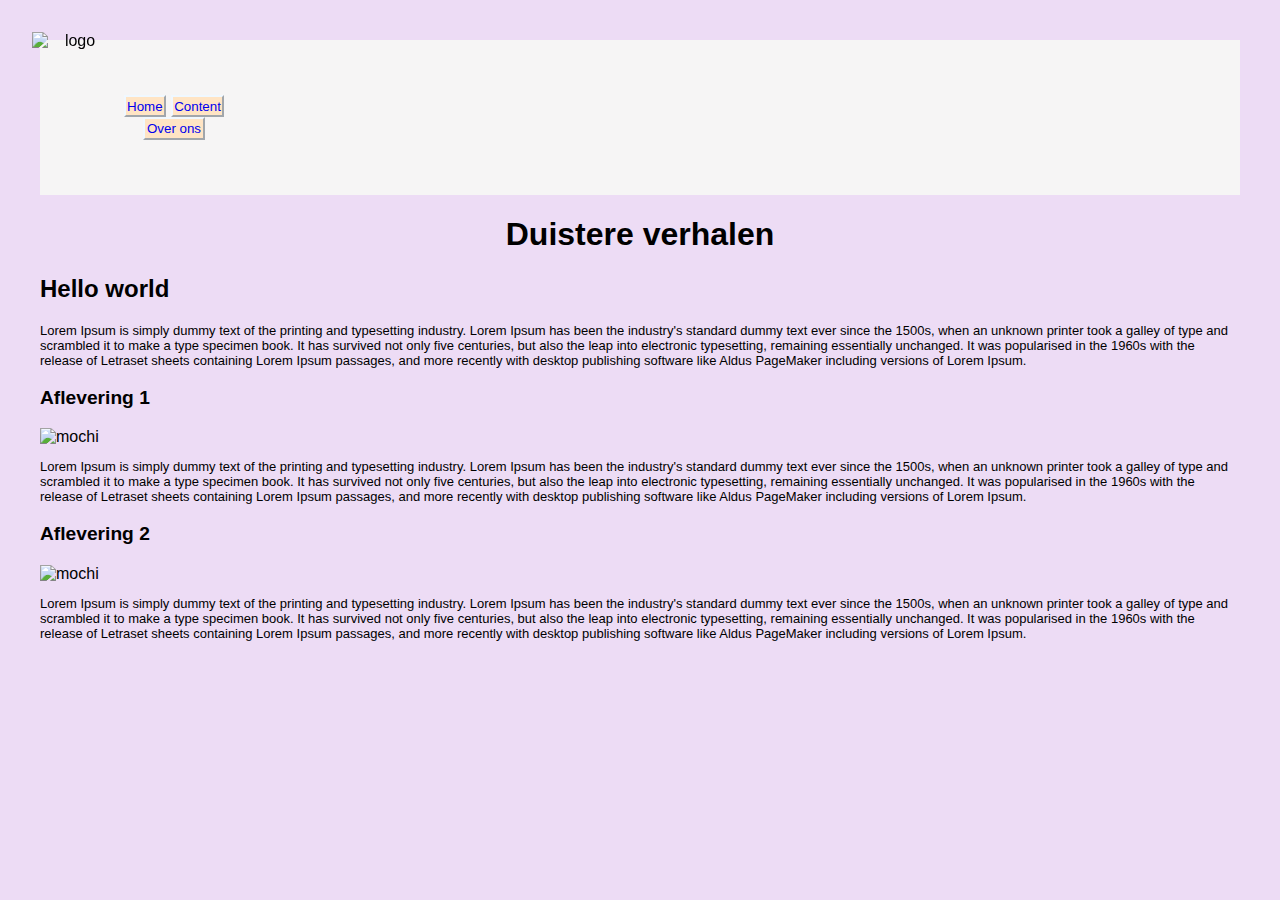
==== index.html @ 84d9e745 "Add files via upload" ====
<!DOCTYPE html>
<html lang="nl">
<head>
    <title>Duistere verhalen</title>
    <meta charset="UTF-8">
    <meta name="viewport" content="width=device,width, initial-scale=1.0">
    <link rel="stylesheet" href="style.css">

   
</head>
<body>
    <header>
        <nav>
            <img class="logo" src="images/logo schets 1 transparant-02 kopie.png" alt="logo">
            <button><a href="index.html">Home</a> </button>
            <button><a href="content.html">Content</a> </button>
            <button><a href="over ons.html">Over ons</a> </button>
        </nav>
    </header>
    <main>
        <h1 class="duister"> Duistere verhalen</h1> 
        <h2 class="Hello">Hello world</h2>
        <p class="h3class">Lorem Ipsum is simply dummy text of the printing and typesetting industry. Lorem Ipsum has been the industry's standard dummy text ever since the 1500s, when an unknown printer took a galley of type and scrambled it to make a type specimen book. It has survived not only five centuries, but also the leap into electronic typesetting, remaining essentially unchanged. It was popularised in the 1960s with the release of Letraset sheets containing Lorem Ipsum passages, and more recently with desktop publishing software like Aldus PageMaker including versions of Lorem Ipsum.</p>
        <p class="Aflevering1">Aflevering 1</p>
        <img src="images/mochi.gif" alt="mochi">
        <p class="h4class">Lorem Ipsum is simply dummy text of the printing and typesetting industry. Lorem Ipsum has been the industry's standard dummy text ever since the 1500s, when an unknown printer took a galley of type and scrambled it to make a type specimen book. It has survived not only five centuries, but also the leap into electronic typesetting, remaining essentially unchanged. It was popularised in the 1960s with the release of Letraset sheets containing Lorem Ipsum passages, and more recently with desktop publishing software like Aldus PageMaker including versions of Lorem Ipsum.</p>
        <p class="Aflevering2">Aflevering 2 </p>
        <img src="images/mochi.jpg" alt="mochi">
        <p class="h4class">Lorem Ipsum is simply dummy text of the printing and typesetting industry. Lorem Ipsum has been the industry's standard dummy text ever since the 1500s, when an unknown printer took a galley of type and scrambled it to make a type specimen book. It has survived not only five centuries, but also the leap into electronic typesetting, remaining essentially unchanged. It was popularised in the 1960s with the release of Letraset sheets containing Lorem Ipsum passages, and more recently with desktop publishing software like Aldus PageMaker including versions of Lorem Ipsum.</p>
    </main>


</body>
<footer>

</footer>
</html>
---- style.css ----
body {
  background-color: rgb(237, 220, 245);
  padding: 2em;
}


a {
  text-decoration:none
}
a:hover {
    color: rgb(255, 127, 255);
}

button {
    background-color: bisque;
    padding: 1%;
    background-origin: padding-box;
    border-color: aliceblue
}

.Aflevering1 {
  font-weight: bold;
  font-size: larger;
  font-family: 'Lucida Sans', 'Lucida Sans Regular', 'Lucida Grande', 'Lucida Sans Unicode', Geneva, Verdana, sans-serif;
}
.Aflevering2 {
    font-size: larger;
    font-weight: bold;
    font-family: 'Lucida Sans', 'Lucida Sans Regular', 'Lucida Grande', 'Lucida Sans Unicode', Geneva, Verdana, sans-serif;
}


nav {
  text-align: center;
  font-family: 'Lucida Sans', 'Lucida Sans Regular', 'Lucida Grande', 'Lucida Sans Unicode', Geneva, Verdana, sans-serif;
  padding: 2%;
}

.duister {
  text-align: center;
  font-family: 'Lucida Sans', 'Lucida Sans Regular', 'Lucida Grande', 'Lucida Sans Unicode', Geneva, Verdana, sans-serif;
}

header {
  background-color: beige;
  text-align: center;
  border-width: 2%;
  font-family: 'Lucida Sans', 'Lucida Sans Regular', 'Lucida Grande', 'Lucida Sans Unicode', Geneva, Verdana, sans-serif
}

.hello {
  font-family: 'Lucida Sans', 'Lucida Sans Regular', 'Lucida Grande', 'Lucida Sans Unicode', Geneva, Verdana, sans-serif
}

main {
 font-family: 'Lucida Sans', 'Lucida Sans Regular', 'Lucida Grande', 'Lucida Sans Unicode', Geneva, Verdana, sans-serif;
}

p {
    font-size: small;
    font-family: 'Lucida Sans', 'Lucida Sans Regular', 'Lucida Grande', 'Lucida Sans Unicode', Geneva, Verdana, sans-serif;
}

.logo {
    width: 4em;
    height: 4em;
    position: fixed;
    top: 0;
    left: 0;
    width: 5em;
    height: 5em;
    left: 2em;
    top: 2em;
}
.h3class{
    
}

header {

  background-color: #f6f5f5;
  text-align: center;
  padding-bottom: 2em;
  padding-left: 2em;
  padding-top: 2em;
  font-family: sans-serif;
  justify-content: start; 
  display: flex;
  flex direction: columns: ;
  align-items: center;
  flex-wrap: wrap;
  gap: 4em;
}
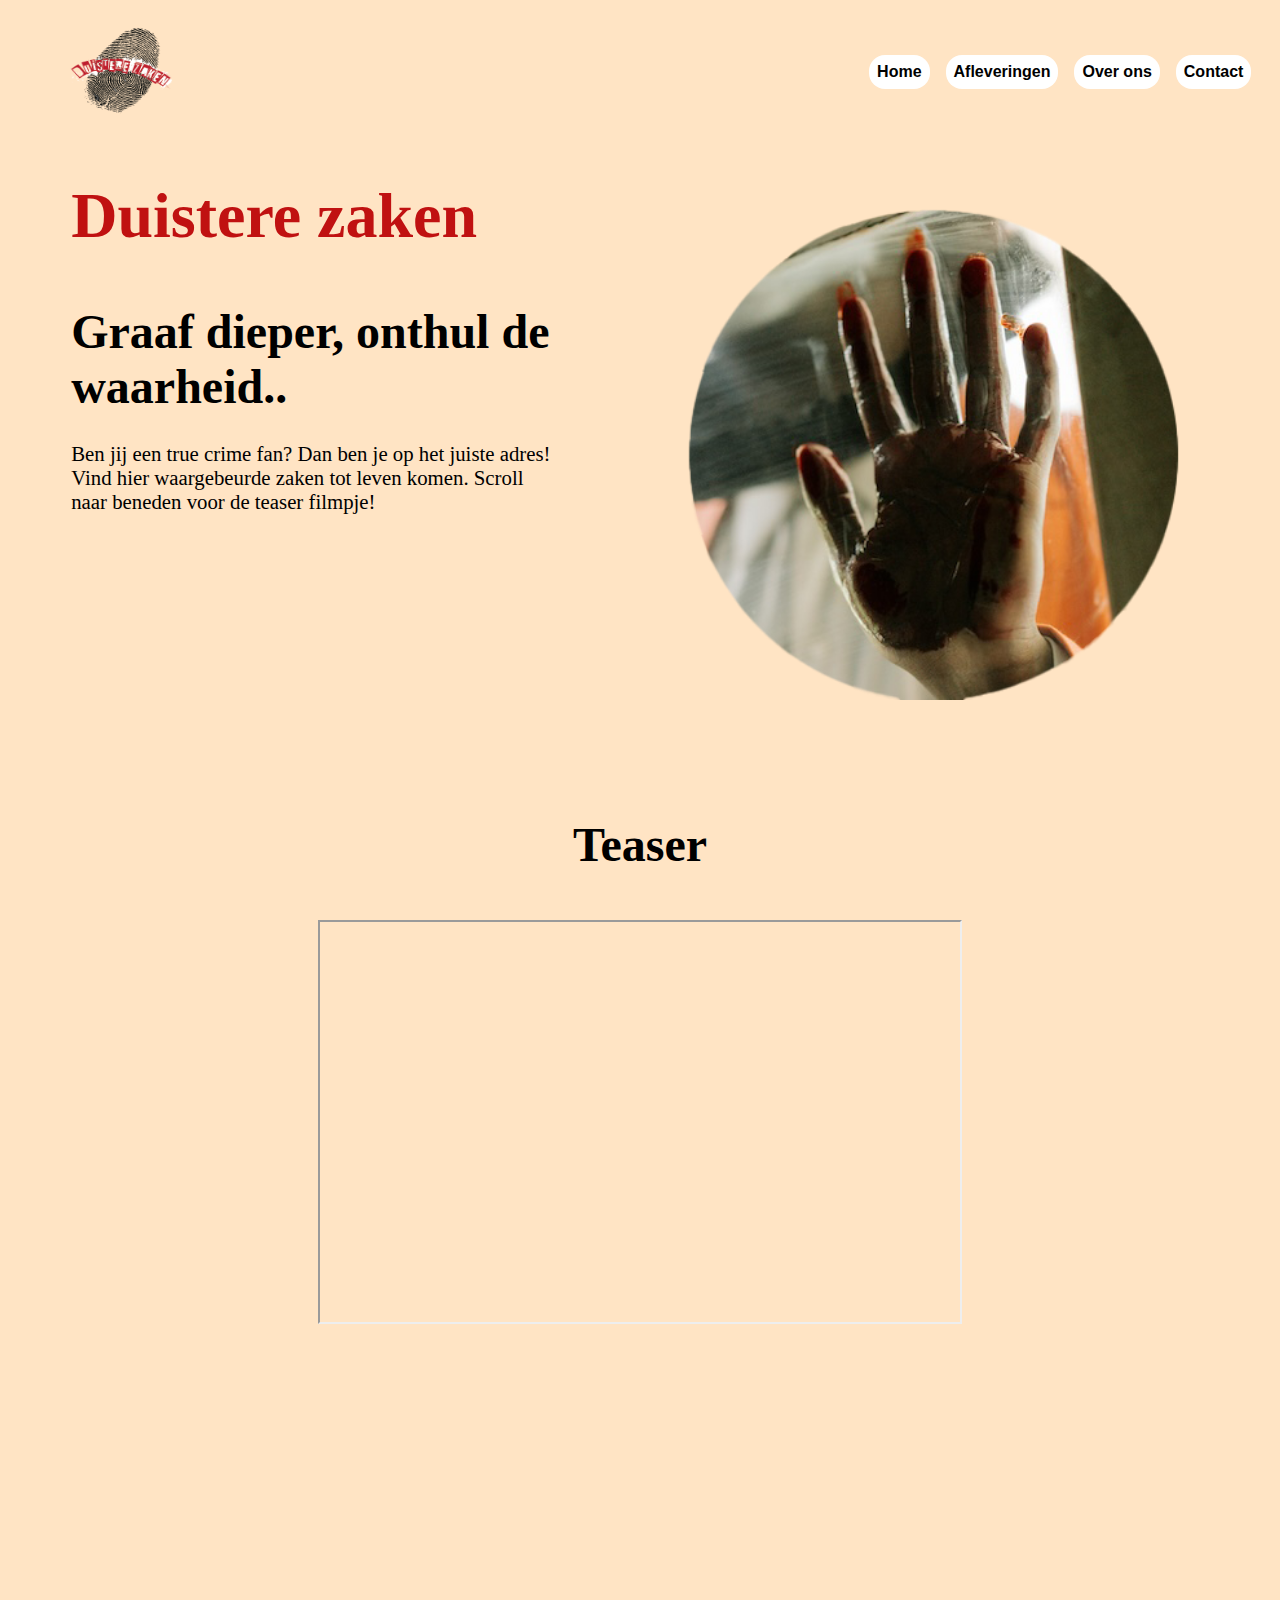
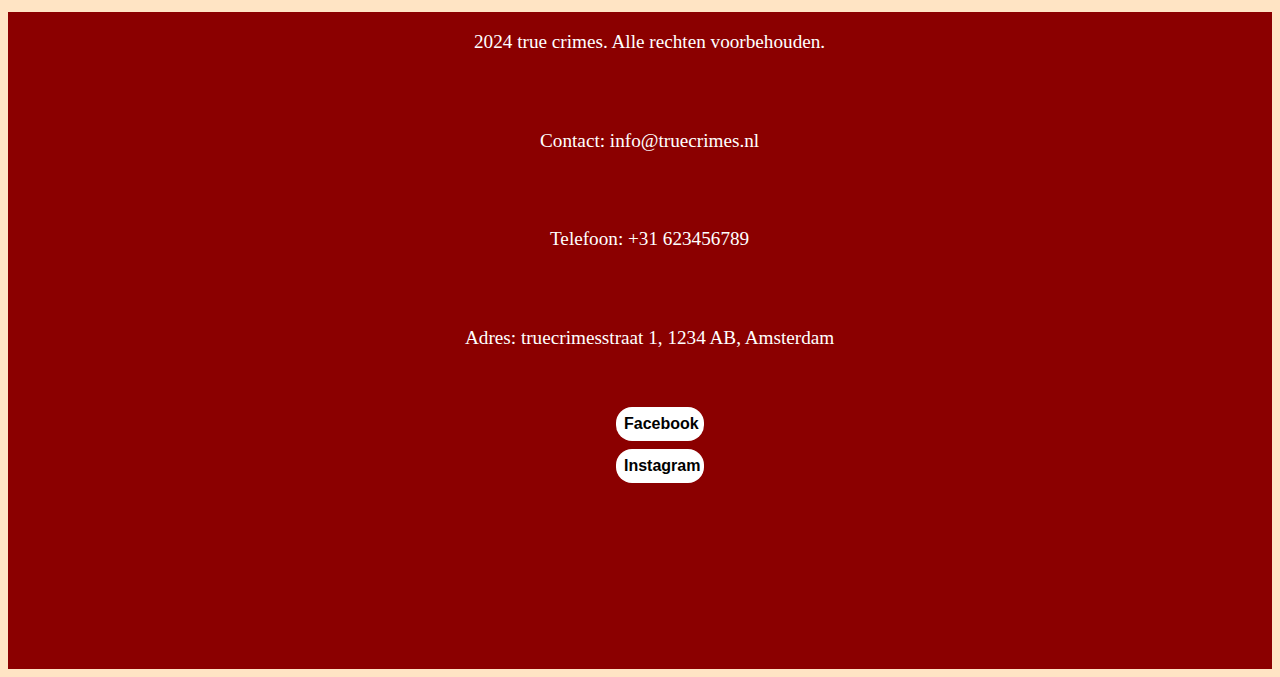
==== commit e6d3b88b: "Add files via upload" ====
--- a/index.html
+++ b/index.html
@@ -1,37 +1,62 @@
 <!DOCTYPE html>
 <html lang="nl">
 <head>
-    <title>Duistere verhalen</title>
+    <title>Duistere zaken</title>
     <meta charset="UTF-8">
-    <meta name="viewport" content="width=device,width, initial-scale=1.0">
+    <meta name="viewport" content="width=device-width, initial-scale=1.0">
     <link rel="stylesheet" href="style.css">
-
-   
+    
 </head>
 <body>
     <header>
+        <img class="logo" src="images/logo.png" alt="logo">
         <nav>
-            <img class="logo" src="images/logo schets 1 transparant-02 kopie.png" alt="logo">
-            <button><a href="index.html">Home</a> </button>
-            <button><a href="content.html">Content</a> </button>
-            <button><a href="over ons.html">Over ons</a> </button>
+            <ul>
+            <li> <a href="index.html">Home</a></li>
+            <li> <a href="content.html">Afleveringen</a></li>
+            <li> <a href="overons.html">Over ons</a></li>
+            <li> <a href="contact.html">Contact</a></li>
+            </ul>
         </nav>
     </header>
-    <main>
-        <h1 class="duister"> Duistere verhalen</h1> 
-        <h2 class="Hello">Hello world</h2>
-        <p class="h3class">Lorem Ipsum is simply dummy text of the printing and typesetting industry. Lorem Ipsum has been the industry's standard dummy text ever since the 1500s, when an unknown printer took a galley of type and scrambled it to make a type specimen book. It has survived not only five centuries, but also the leap into electronic typesetting, remaining essentially unchanged. It was popularised in the 1960s with the release of Letraset sheets containing Lorem Ipsum passages, and more recently with desktop publishing software like Aldus PageMaker including versions of Lorem Ipsum.</p>
-        <p class="Aflevering1">Aflevering 1</p>
-        <img src="images/mochi.gif" alt="mochi">
-        <p class="h4class">Lorem Ipsum is simply dummy text of the printing and typesetting industry. Lorem Ipsum has been the industry's standard dummy text ever since the 1500s, when an unknown printer took a galley of type and scrambled it to make a type specimen book. It has survived not only five centuries, but also the leap into electronic typesetting, remaining essentially unchanged. It was popularised in the 1960s with the release of Letraset sheets containing Lorem Ipsum passages, and more recently with desktop publishing software like Aldus PageMaker including versions of Lorem Ipsum.</p>
-        <p class="Aflevering2">Aflevering 2 </p>
-        <img src="images/mochi.jpg" alt="mochi">
-        <p class="h4class">Lorem Ipsum is simply dummy text of the printing and typesetting industry. Lorem Ipsum has been the industry's standard dummy text ever since the 1500s, when an unknown printer took a galley of type and scrambled it to make a type specimen book. It has survived not only five centuries, but also the leap into electronic typesetting, remaining essentially unchanged. It was popularised in the 1960s with the release of Letraset sheets containing Lorem Ipsum passages, and more recently with desktop publishing software like Aldus PageMaker including versions of Lorem Ipsum.</p>
+
+    <main class="homepage">
+        <h1>Duistere zaken</h1>
+
+        <section class="flex-container">
+            <img src="images/afbeelding-homepage.jpg" alt="afbeelding">
+            <!--https://www.pexels.com/-->
+            <h2> Graaf dieper, onthul de waarheid..</h2>
+            
+        </section>
+
+        <section class="flex-container">
+            <p class="text">Ben jij een true crime fan? Dan ben je op het juiste adres! Vind hier waargebeurde zaken tot leven komen.  Scroll naar beneden voor de teaser filmpje!</p>
+        </section>
+        <h3>Teaser</h3>
+
+        <section class="video">
+             <!--https://www.youtube.com/-->
+            <iframe src="https://www.youtube.com/embed/8IAwzmcO7QI?si=tIhzlJPy8t1gKJPE" title="YouTube video player" allow="accelerometer; autoplay; clipboard-write; encrypted-media; gyroscope; picture-in-picture; web-share" referrerpolicy="strict-origin-when-cross-origin" allowfullscreen></iframe>
+            
+        </section>
     </main>
 
+        <footer>
+            <p> 2024 true crimes. Alle rechten voorbehouden.</p>
+            <p>Contact: info@truecrimes.nl</p>
+            <p>Telefoon: +31 623456789</p>
+            <p>Adres: truecrimesstraat 1, 1234 AB, Amsterdam</p>
+            
+            <ul class="socials">
+                <!--https://www.perplexity.ai//-->
+                <li><a href="https://facebook.com/romaisa.zaman" target="_blank">Facebook</a></li>
+                <li><a href="https://instagram.com/romaisaa.__" target="_blank">Instagram</a></li>
+            </ul>
+            
+        </footer>
+        
+    
 
 </body>
-<footer>
-
-</footer>
-</html>+</html>
--- a/style.css
+++ b/style.css
@@ -1,99 +1,354 @@
 body {
-  background-color: rgb(237, 220, 245);
-  padding: 2em;
-}
-
+  background-color: #ffe4c4;
+}
 
 a {
-  text-decoration:none
-}
-a:hover {
-    color: rgb(255, 127, 255);
+  text-decoration: none;
+  color: rgb(0, 0, 0);
+}
+
+
+nav ul{
+  flex-wrap: wrap;
+  font-family:Verdana, Geneva, Tahoma, sans-serif;
+  display: flex;
+  justify-content: center;
+  align-items: center;
+  
+}
+
+
+li {
+  font-weight: bold;
+  font-size: medium;
+  font-family:Verdana, Geneva, Tahoma, sans-serif;
+  list-style: none;
+  margin:0.5em;
+  background-color: rgb(255, 255, 255);
+  padding: 0.5em;
+  border-radius: 1em;
+  
+}
+
+li:hover {
+  background-color: #ccc;
+}
+
+.homepage h1 {
+  font-size: 400%;
+  text-align: left;
+  margin-left: 5%;
+  color: rgb(192, 17, 17);
+  font-family: Cambria, Cochin, Georgia, Times, 'Times New Roman', serif;
+}
+
+header {
+  display: flex;
+  justify-content: space-between;
+  align-items: center; 
+  height: 8em;
+  margin-left: 1%;
+  margin-right: 1%;
+  }
+
+
+main {
+  font-family: Cambria, Cochin, Georgia, Times, 'Times New Roman', serif;
+
+}
+
+p {
+  font-size: larger;
+  font-family: Cambria, Cochin, Georgia, Times, 'Times New Roman', serif;
+  align-items: center;
+  padding-bottom: 2em;
+  margin-left: 16em;
+  
+}
+
+.logo {
+  width: 10em;
+  height: 10em;
+  top: 2em;
+  left: 4em;
+  margin-left: 2%; 
+}
+
+.logo:hover {
+  transition: transform 0.3s ease;
+  transform: rotate(360deg);
+}
+
+
+.homepage h2{
+  text-align: left;
+  font-size: 300%;
+  width: 40%;
+  margin-left: 5%;
+  font-weight: bold;
+  font-family: Cambria, Cochin, Georgia, Times, 'Times New Roman', serif;
+}
+
+.homepage img {
+  margin-left: 5%;
+  width: 40%;
+  position: absolute;
+  right: 5%;
+  margin-top: 15%;
+}
+
+.flex-container {
+  display: flex;
+  align-items:center;
+  margin-top: -2em;
+  
+}
+.flex-container img {
+  margin-right: 1em; 
+  height: auto; 
+}
+.text {
+  font-size: 1.3em;
+  margin-top: 1em;
+  width: 38%;
+  margin-left: 5%;
+  font-weight: lighter;
+
+}
+
+h3 {
+text-align: center;
+font-size: 300%;
+margin-top: 5em;
+font-family: Cambria, Cochin, Georgia, Times, 'Times New Roman', serif;
+
+}
+
+.video {
+  display: flex;
+  justify-content: center; 
+}
+
+.content h1 {
+text-align: center;
+font-size: 300%;
+font-family: Cambria, Cochin, Georgia, Times, 'Times New Roman', serif;
+color: rgb(192, 17, 17);
+
+}
+.overons h2{
+text-align: center;
+font-size: 300%;
+color: rgb(192, 17, 17);
+font-family: Cambria, Cochin, Georgia, Times, 'Times New Roman', serif;
+}
+
+.overons h1 {
+  align-self: center;
+  font-size:300%;
+  margin-left: 15%;
+  margin-right: 15%;
+  color: rgb(192, 17, 17);
+  font-family: Cambria, Cochin, Georgia, Times, 'Times New Roman', serif;
+}
+.overons p{
+  text-align: center;
+  margin-left: 15%;
+  margin-right: 15%;
+  margin-bottom: 2em;
+  font-family: Cambria, Cochin, Georgia, Times, 'Times New Roman', serif;
+}
+
+
+.imgoverons img{
+  width: 10em;
+  height: 10em;
+  margin-left: 38em;
+  display: flex;
+  justify-content: center;
+  margin-top: 2em;
+
+
+}
+
+img-container{
+display: flex;
+justify-content: left;
+margin-left: 5em;
+
+}
+
+
+.img-overons p {
+  align-items: center;
+  text-align: center;
+  font-size: larger;
+  margin-left: 25%;
+  margin-right: 25%;
+  
+}
+
+footer {
+  background-color: darkred;
+  margin-top: 18em;
+  color: white;
+  height: 73vh;
+  text-align: center;
+}
+
+label {
+  margin-bottom: 1em;
+  font-size: larger
+}
+
+form {
+    display: flex;
+    flex-direction: column;
+    text-align: center;
+    margin-bottom: 1em;
+}
+
+input  {
+  padding: 1em;
+  margin-bottom: 1em;
+  border-color: #ccc;
+  border-radius: 1em;
+  border-width: 0.2em;
+  margin-left: 40em;
+  margin-right: 40em;
+  border-style: solid;
+  
+}
+
+textarea {
+  padding: 3em;
+  margin-bottom: 2em;
+  border-color: #ccc;
+  border-width: 0.2em;
+  border-radius: 1em;
+  margin-left: 25em;
+  margin-right: 25em;
+  border-style: solid;
+  
+
 }
 
 button {
-    background-color: bisque;
-    padding: 1%;
-    background-origin: padding-box;
-    border-color: aliceblue
-}
-
-.Aflevering1 {
-  font-weight: bold;
-  font-size: larger;
-  font-family: 'Lucida Sans', 'Lucida Sans Regular', 'Lucida Grande', 'Lucida Sans Unicode', Geneva, Verdana, sans-serif;
-}
-.Aflevering2 {
-    font-size: larger;
-    font-weight: bold;
-    font-family: 'Lucida Sans', 'Lucida Sans Regular', 'Lucida Grande', 'Lucida Sans Unicode', Geneva, Verdana, sans-serif;
-}
-
-
-nav {
+  padding: 1em;
+  background-color: rgb(85, 3, 3);
+  color: white;
+  border: none;
+  border-radius: 1em;
+  cursor: pointer;
+  margin-left: 45em;
+  margin-right: 45em;
+  
+}
+
+button:hover {
+  background-color: rgb(189, 189, 189)
+
+  
+}
+
+h1 {
   text-align: center;
-  font-family: 'Lucida Sans', 'Lucida Sans Regular', 'Lucida Grande', 'Lucida Sans Unicode', Geneva, Verdana, sans-serif;
-  padding: 2%;
-}
-
-.duister {
-  text-align: center;
-  font-family: 'Lucida Sans', 'Lucida Sans Regular', 'Lucida Grande', 'Lucida Sans Unicode', Geneva, Verdana, sans-serif;
-}
-
-header {
-  background-color: beige;
-  text-align: center;
-  border-width: 2%;
-  font-family: 'Lucida Sans', 'Lucida Sans Regular', 'Lucida Grande', 'Lucida Sans Unicode', Geneva, Verdana, sans-serif
-}
-
-.hello {
-  font-family: 'Lucida Sans', 'Lucida Sans Regular', 'Lucida Grande', 'Lucida Sans Unicode', Geneva, Verdana, sans-serif
-}
-
-main {
- font-family: 'Lucida Sans', 'Lucida Sans Regular', 'Lucida Grande', 'Lucida Sans Unicode', Geneva, Verdana, sans-serif;
-}
-
-p {
-    font-size: small;
-    font-family: 'Lucida Sans', 'Lucida Sans Regular', 'Lucida Grande', 'Lucida Sans Unicode', Geneva, Verdana, sans-serif;
-}
-
-.logo {
-    width: 4em;
-    height: 4em;
-    position: fixed;
-    top: 0;
-    left: 0;
-    width: 5em;
-    height: 5em;
-    left: 2em;
-    top: 2em;
-}
-.h3class{
-    
-}
-
-header {
-
-  background-color: #f6f5f5;
-  text-align: center;
-  padding-bottom: 2em;
-  padding-left: 2em;
-  padding-top: 2em;
-  font-family: sans-serif;
-  justify-content: start; 
-  display: flex;
-  flex direction: columns: ;
-  align-items: center;
-  flex-wrap: wrap;
-  gap: 4em;
-}
-
-
-
-
-
-
+
+}
+
+.container {
+  display: flex;
+  align-items: center; 
+  margin-left: 2%;
+  font-size: large;
+  background-color: rgba(255, 255, 255, 0.641);
+  height: 15em;
+  margin-top: 4em;
+  margin-left: 9em;
+  margin-right: 9em;
+  border-radius: 2em;
+
+}
+
+.container img {
+  width: 19em; 
+  margin-left: 7em;
+  margin-right: -10rem;
+}
+
+.container p {
+    margin-bottom: 1em;
+    font-size: 1.2rem;
+    font-weight: normal;
+    color: #000000;
+    position: sticky;
+    margin-left: 10em;
+    margin-right: 8em;
+    display: flex;
+    align-items: center;
+    padding-top: 1.8em;
+}
+
+  .av{
+   font-size: 1.2em;
+   margin-right: 16em;
+   text-align: center;
+          
+        }
+
+        footer p {
+          padding-top: 1em;
+          display: flex;
+          flex-direction: column;
+          text-align: center;
+          margin-left: 1em;
+          color: white;
+        }
+        .socials{
+          margin-left: 35em;
+          margin-right: 35em;
+        }
+
+      section a img:hover {
+        opacity: 50%;
+      }
+
+      iframe {
+        height: 25em;
+        width: 40em;
+        
+      }
+
+        
+
+      
+
+      
+
+
+
+
+  
+
+
+
+
+
+
+
+
+
+
+
+
+
+
+
+
+
+
+
+
+
+
+
